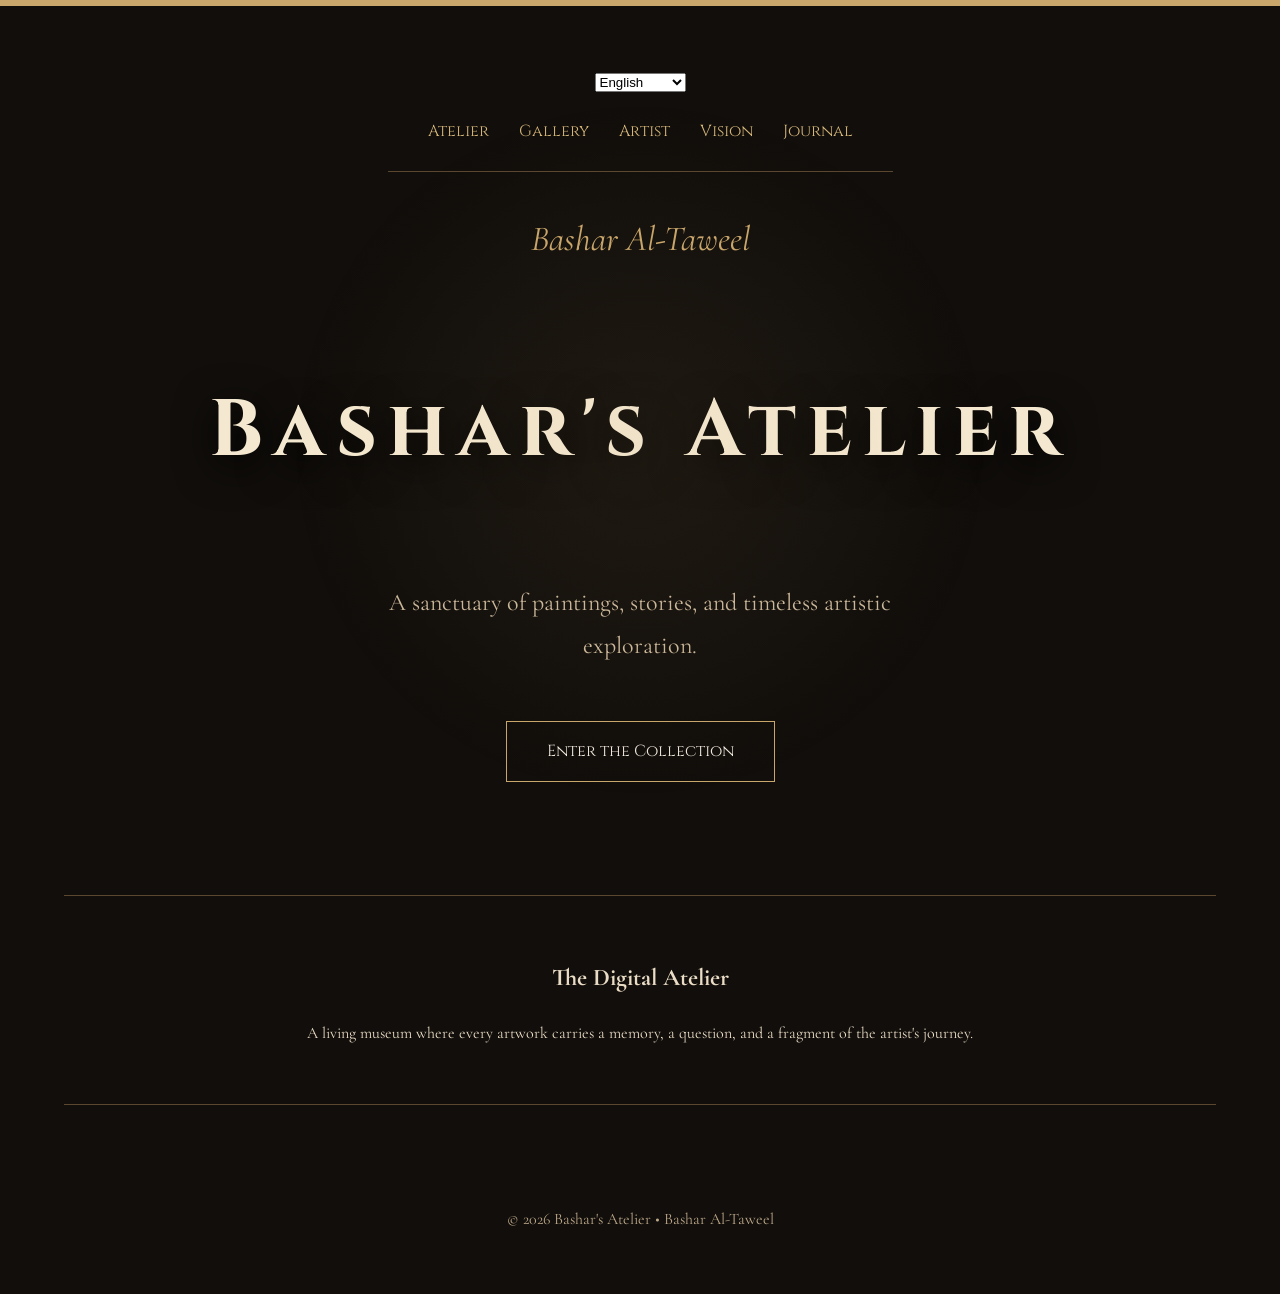
==== index.html @ b1ac5a2e "Add language selector and multilingual support" ====
<!DOCTYPE html>
<html lang="en">
<head>
<meta charset="UTF-8"><meta name="viewport" content="width=device-width, initial-scale=1.0">
<title>Bashar's Atelier | Bashar Al-Taweel</title>
<link rel="stylesheet" href="style.css">
</head>
<body>
<div class="brush"></div>
<header class="hero">
<select class="language" onchange="setLanguage(this.value)">
<option value="en">English</option><option value="ar">العربية</option><option value="de">Deutsch</option><option value="it">Italiano</option><option value="ru">Русский</option><option value="zh">中文</option><option value="es">Español</option><option value="fr">Français</option><option value="nl">Nederlands</option><option value="ja">日本語</option><option value="el">Ελληνικά</option>
</select>
<nav>
<a data-i18n="atelier" href="index.html">Atelier</a><a data-i18n="gallery" href="gallery.html">Gallery</a><a data-i18n="artist" href="about.html">Artist</a><a data-i18n="vision" href="philosophy.html">Vision</a><a data-i18n="journal" href="journal.html">Journal</a>
</nav>
<div class="signature">Bashar Al-Taweel</div>
<h1 data-i18n="title">Bashar's Atelier</h1>
<p data-i18n="subtitle" class="subtitle">A sanctuary of paintings, stories, and timeless artistic exploration.</p>
<a data-i18n="button" class="enter" href="gallery.html">Enter the Collection</a>
</header>
<main><section class="welcome"><h2>The Digital Atelier</h2><p>A living museum where every artwork carries a memory, a question, and a fragment of the artist's journey.</p></section></main>
<footer>© 2026 Bashar's Atelier • Bashar Al-Taweel</footer>
<script src="translations.js"></script><script src="script.js"></script>
</body></html>
---- style.css ----
@import url('https://fonts.googleapis.com/css2?family=Cinzel:wght@400;600&family=Cormorant+Garamond:wght@300;400;600&display=swap');

*{box-sizing:border-box}

body{
margin:0;
background:#110e0b;
color:#eadcc5;
font-family:'Cormorant Garamond',Georgia,serif;
line-height:1.8;
overflow-x:hidden;
}

body:before{
content:'';
position:fixed;
left:0;right:0;top:0;bottom:0;
background:radial-gradient(circle at center,rgba(201,166,107,.08),transparent 45%);
pointer-events:none;
}

header,section,footer,main{max-width:1200px;margin:auto;padding:40px 24px}

.hero{
min-height:95vh;
display:flex;
flex-direction:column;
justify-content:center;
align-items:center;
text-align:center;
}

nav{
padding:25px;
border-bottom:1px solid #5b4630;
font-family:'Cinzel',serif;
}

nav a{
color:#d6b77a;
margin:15px;
text-decoration:none;
transition:1s;
}

nav a:hover{letter-spacing:4px;color:#fff0cf}

.signature{
font-style:italic;
font-size:2.2rem;
margin:35px;
color:#c9a66b;
}

h1{
font-family:'Cinzel',serif;
font-size:5rem;
letter-spacing:10px;
color:#f4e8d0;
text-shadow:0 10px 40px #000;
}

.subtitle{
font-size:1.5rem;
color:#cbb89b;
max-width:600px;
}

.enter{
border:1px solid #c9a66b;
padding:15px 40px;
color:#f2eadf;
text-decoration:none;
margin-top:30px;
transition:1s;
font-family:'Cinzel',serif;
}

.enter:hover{
background:#c9a66b;
color:#110e0b;
box-shadow:0 0 40px #c9a66b;
}

.welcome{
text-align:center;
border-top:1px solid #5b4630;
border-bottom:1px solid #5b4630;
}

.rooms{display:flex;gap:30px;flex-wrap:wrap;justify-content:center}

.rooms article,.art-card{
background:linear-gradient(145deg,#1c1610,#100d0a);
border:1px solid #5b4630;
padding:35px;
text-align:center;
transition:1.2s;
}

.rooms article:hover,.art-card:hover{
transform:translateY(-15px);
box-shadow:0 30px 70px #000;
}

.gallery{display:flex;gap:40px;flex-wrap:wrap;justify-content:center}

.frame,.artwork-viewer{
height:380px;
border:15px solid #5c3d20;
background:#0b0907;
display:flex;
align-items:center;
justify-content:center;
box-shadow:inset 0 0 50px #000,0 20px 40px #000;
cursor:pointer;
}

.story{
border-top:1px solid #5b4630;
margin-top:40px;
padding-top:30px;
}

.brush{
position:fixed;
top:0;
left:0;
width:100%;
height:6px;
background:#c9a66b;
animation:paint 2.5s ease;
}

@keyframes paint{from{width:0}to{width:100%}}

footer{text-align:center;color:#bda889;padding:60px}
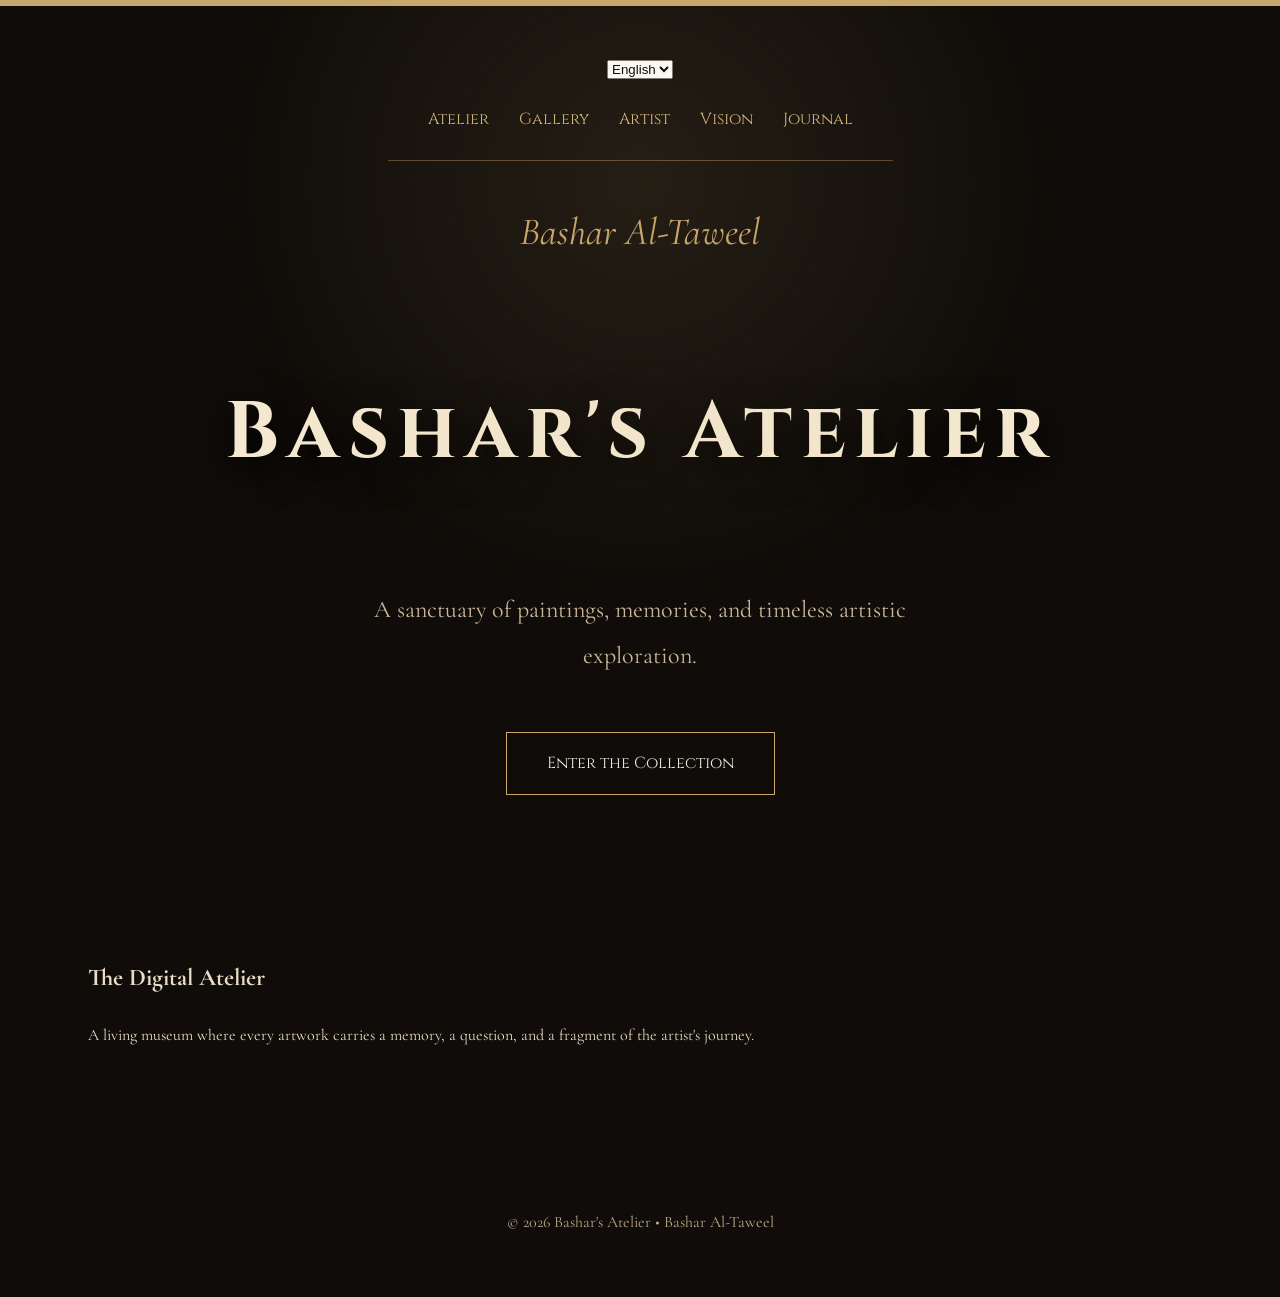
==== commit cc66d840: "Remove Arabic language selector option and simplify atelier language choice" ====
--- a/index.html
+++ b/index.html
@@ -9,7 +9,7 @@
 <div class="brush"></div>
 <header class="hero">
 <select class="language" onchange="setLanguage(this.value)">
-<option value="en">English</option><option value="ar">العربية</option><option value="de">Deutsch</option><option value="it">Italiano</option><option value="ru">Русский</option><option value="zh">中文</option><option value="es">Español</option><option value="fr">Français</option><option value="nl">Nederlands</option><option value="ja">日本語</option><option value="el">Ελληνικά</option>
+<option value="en">English</option>
 </select>
 <nav>
 <a data-i18n="atelier" href="index.html">Atelier</a><a data-i18n="gallery" href="gallery.html">Gallery</a><a data-i18n="artist" href="about.html">Artist</a><a data-i18n="vision" href="philosophy.html">Vision</a><a data-i18n="journal" href="journal.html">Journal</a>
--- a/style.css
+++ b/style.css
@@ -1,13 +1,14 @@
-@import url('https://fonts.googleapis.com/css2?family=Cinzel:wght@400;600&family=Cormorant+Garamond:wght@300;400;600&display=swap');
+@import url('https://fonts.googleapis.com/css2?family=Cinzel:wght@400;600&family=Cormorant+Garamond:wght@300;400;600&family=Noto+Sans+Arabic:wght@300;400;600&display=swap');
 
 *{box-sizing:border-box}
+html{scroll-behavior:smooth}
 
 body{
 margin:0;
-background:#110e0b;
+background:#0f0c09;
 color:#eadcc5;
 font-family:'Cormorant Garamond',Georgia,serif;
-line-height:1.8;
+line-height:1.9;
 overflow-x:hidden;
 }
 
@@ -15,123 +16,44 @@
 content:'';
 position:fixed;
 left:0;right:0;top:0;bottom:0;
-background:radial-gradient(circle at center,rgba(201,166,107,.08),transparent 45%);
+background:radial-gradient(circle at 50% 20%,rgba(201,166,107,.12),transparent 45%);
 pointer-events:none;
 }
 
+body[dir="rtl"]{font-family:'Noto Sans Arabic',sans-serif;text-align:right}
+
 header,section,footer,main{max-width:1200px;margin:auto;padding:40px 24px}
 
-.hero{
-min-height:95vh;
-display:flex;
-flex-direction:column;
-justify-content:center;
-align-items:center;
-text-align:center;
-}
+.hero{min-height:95vh;display:flex;flex-direction:column;justify-content:center;align-items:center;text-align:center}
 
 nav{
 padding:25px;
 border-bottom:1px solid #5b4630;
 font-family:'Cinzel',serif;
+text-align:center;
 }
 
-nav a{
-color:#d6b77a;
-margin:15px;
-text-decoration:none;
-transition:1s;
-}
+nav a{color:#d6b77a;margin:15px;text-decoration:none;transition:.8s}
+nav a:hover{letter-spacing:3px;color:#fff0cf}
 
-nav a:hover{letter-spacing:4px;color:#fff0cf}
+.signature{font-style:italic;font-size:2.4rem;color:#c9a66b;margin:35px}
 
-.signature{
-font-style:italic;
-font-size:2.2rem;
-margin:35px;
-color:#c9a66b;
-}
+h1{font-family:'Cinzel',serif;font-size:clamp(2.8rem,7vw,5rem);letter-spacing:8px;color:#f4e8d0;text-shadow:0 10px 40px #000}
 
-h1{
-font-family:'Cinzel',serif;
-font-size:5rem;
-letter-spacing:10px;
-color:#f4e8d0;
-text-shadow:0 10px 40px #000;
-}
+.subtitle{font-size:1.5rem;color:#cbb89b;max-width:650px;text-align:center}
 
-.subtitle{
-font-size:1.5rem;
-color:#cbb89b;
-max-width:600px;
-}
-
-.enter{
-border:1px solid #c9a66b;
-padding:15px 40px;
-color:#f2eadf;
-text-decoration:none;
-margin-top:30px;
-transition:1s;
-font-family:'Cinzel',serif;
-}
-
-.enter:hover{
-background:#c9a66b;
-color:#110e0b;
-box-shadow:0 0 40px #c9a66b;
-}
-
-.welcome{
-text-align:center;
-border-top:1px solid #5b4630;
-border-bottom:1px solid #5b4630;
-}
+.enter{border:1px solid #c9a66b;padding:15px 40px;color:#f2eadf;text-decoration:none;margin-top:30px;font-family:'Cinzel',serif;transition:.8s}
+.enter:hover{background:#c9a66b;color:#110e0b;box-shadow:0 0 40px #c9a66b}
 
 .rooms{display:flex;gap:30px;flex-wrap:wrap;justify-content:center}
+.rooms article,.art-card{background:linear-gradient(145deg,#21180f,#100d0a);border:1px solid #5b4630;padding:35px;text-align:center;transition:1s}
+.rooms article:hover,.art-card:hover{transform:translateY(-12px);box-shadow:0 30px 70px #000}
 
-.rooms article,.art-card{
-background:linear-gradient(145deg,#1c1610,#100d0a);
-border:1px solid #5b4630;
-padding:35px;
-text-align:center;
-transition:1.2s;
-}
+.frame,.artwork-viewer{height:380px;border:15px solid #704b24;background:#090806;display:flex;align-items:center;justify-content:center;box-shadow:inset 0 0 50px #000,0 20px 40px #000}
 
-.rooms article:hover,.art-card:hover{
-transform:translateY(-15px);
-box-shadow:0 30px 70px #000;
-}
+.story{border-top:1px solid #5b4630;margin-top:40px;padding-top:30px}
 
-.gallery{display:flex;gap:40px;flex-wrap:wrap;justify-content:center}
-
-.frame,.artwork-viewer{
-height:380px;
-border:15px solid #5c3d20;
-background:#0b0907;
-display:flex;
-align-items:center;
-justify-content:center;
-box-shadow:inset 0 0 50px #000,0 20px 40px #000;
-cursor:pointer;
-}
-
-.story{
-border-top:1px solid #5b4630;
-margin-top:40px;
-padding-top:30px;
-}
-
-.brush{
-position:fixed;
-top:0;
-left:0;
-width:100%;
-height:6px;
-background:#c9a66b;
-animation:paint 2.5s ease;
-}
-
+.brush{position:fixed;top:0;left:0;width:100%;height:6px;background:#c9a66b;animation:paint 2.5s ease}
 @keyframes paint{from{width:0}to{width:100%}}
 
 footer{text-align:center;color:#bda889;padding:60px}
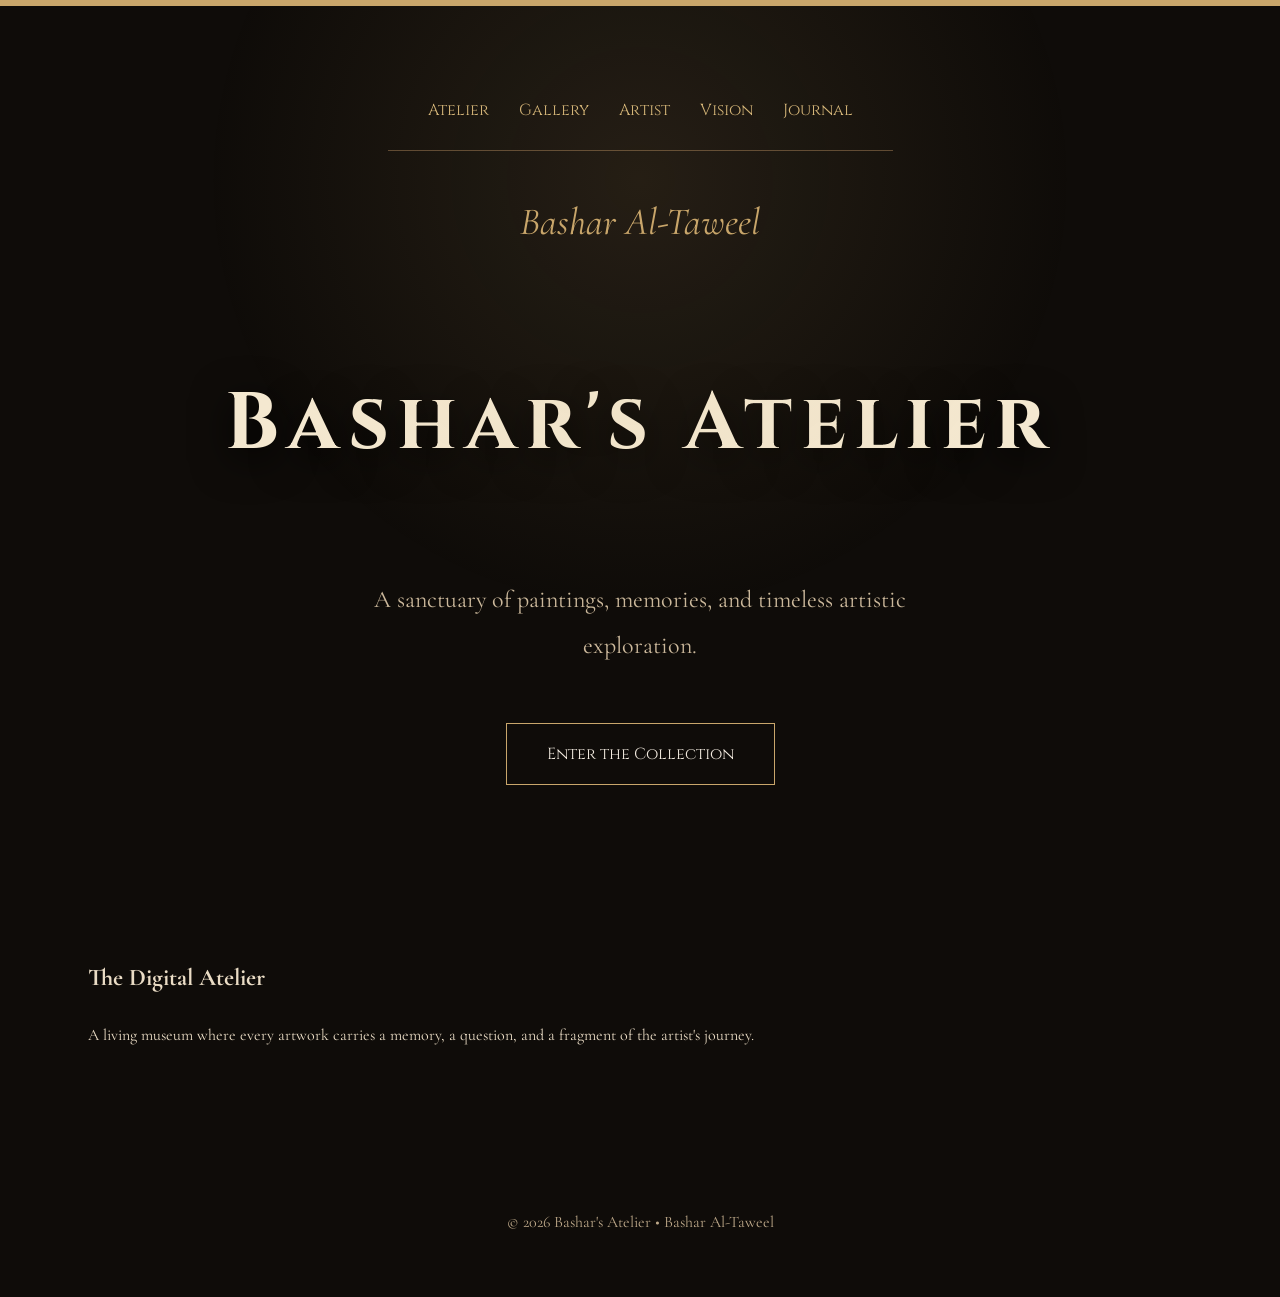
==== commit 76a2212b: "Remove language selector and simplify homepage" ====
--- a/index.html
+++ b/index.html
@@ -8,18 +8,15 @@
 <body>
 <div class="brush"></div>
 <header class="hero">
-<select class="language" onchange="setLanguage(this.value)">
-<option value="en">English</option>
-</select>
 <nav>
-<a data-i18n="atelier" href="index.html">Atelier</a><a data-i18n="gallery" href="gallery.html">Gallery</a><a data-i18n="artist" href="about.html">Artist</a><a data-i18n="vision" href="philosophy.html">Vision</a><a data-i18n="journal" href="journal.html">Journal</a>
+<a href="index.html">Atelier</a><a href="gallery.html">Gallery</a><a href="about.html">Artist</a><a href="philosophy.html">Vision</a><a href="journal.html">Journal</a>
 </nav>
 <div class="signature">Bashar Al-Taweel</div>
-<h1 data-i18n="title">Bashar's Atelier</h1>
-<p data-i18n="subtitle" class="subtitle">A sanctuary of paintings, stories, and timeless artistic exploration.</p>
-<a data-i18n="button" class="enter" href="gallery.html">Enter the Collection</a>
+<h1>Bashar's Atelier</h1>
+<p class="subtitle">A sanctuary of paintings, memories, and timeless artistic exploration.</p>
+<a class="enter" href="gallery.html">Enter the Collection</a>
 </header>
 <main><section class="welcome"><h2>The Digital Atelier</h2><p>A living museum where every artwork carries a memory, a question, and a fragment of the artist's journey.</p></section></main>
 <footer>© 2026 Bashar's Atelier • Bashar Al-Taweel</footer>
-<script src="translations.js"></script><script src="script.js"></script>
+<script src="script.js"></script>
 </body></html>
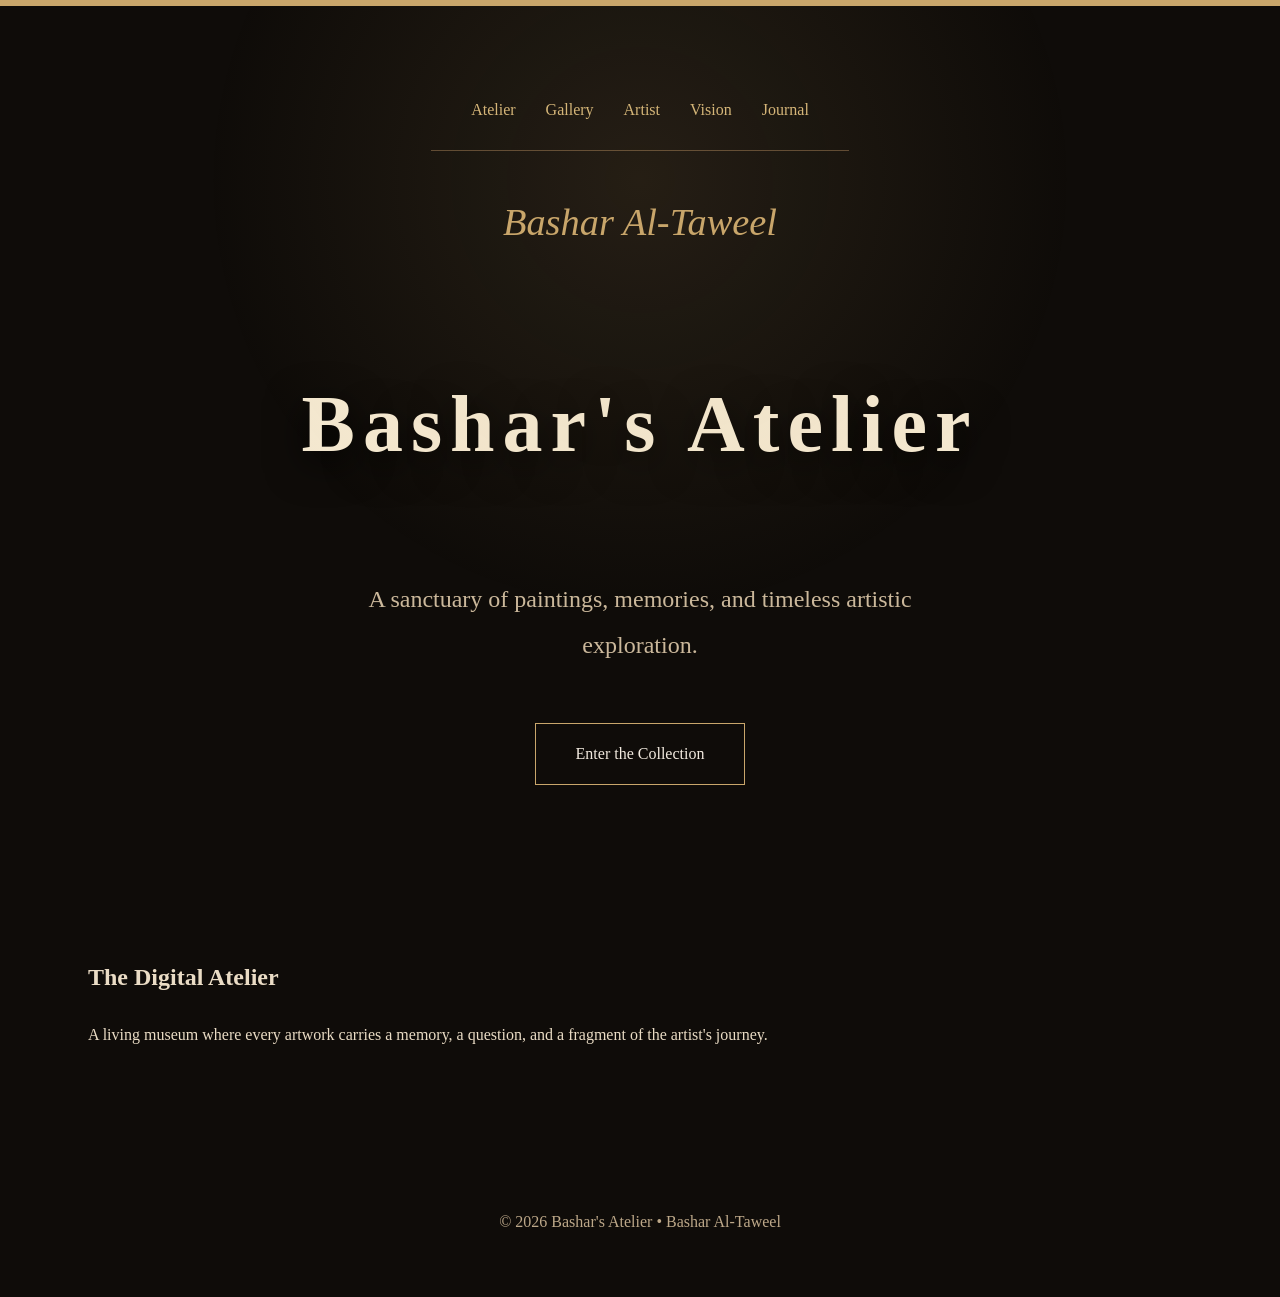
==== commit ed13260d: "Harden site security metadata and browser protections" ====
--- a/index.html
+++ b/index.html
@@ -1,7 +1,11 @@
 <!DOCTYPE html>
 <html lang="en">
 <head>
-<meta charset="UTF-8"><meta name="viewport" content="width=device-width, initial-scale=1.0">
+<meta charset="UTF-8">
+<meta name="viewport" content="width=device-width, initial-scale=1.0">
+<meta name="referrer" content="strict-origin-when-cross-origin">
+<meta http-equiv="Content-Security-Policy" content="default-src 'self'; img-src 'self' data: https:; style-src 'self' https://fonts.googleapis.com 'unsafe-inline'; font-src 'self' https://fonts.gstatic.com; script-src 'self'; object-src 'none'; base-uri 'self'; frame-ancestors 'none';">
+<meta http-equiv="Permissions-Policy" content="camera=(), microphone=(), geolocation=(), payment=()">
 <title>Bashar's Atelier | Bashar Al-Taweel</title>
 <link rel="stylesheet" href="style.css">
 </head>
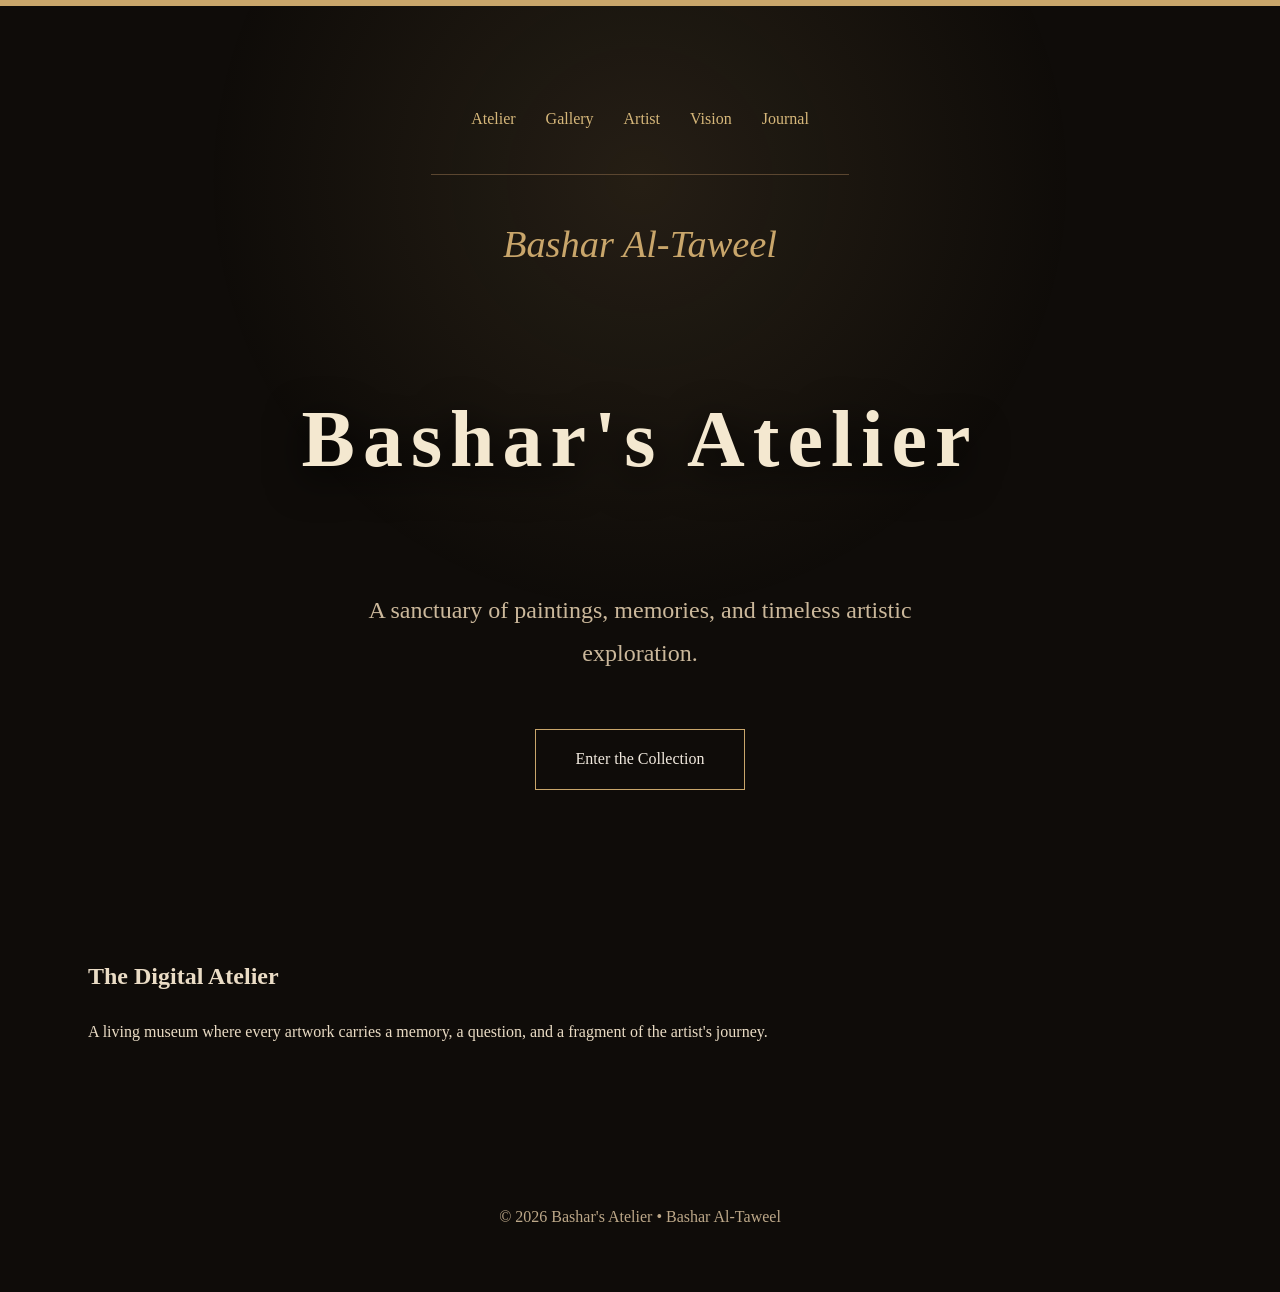
==== commit 3758b822: "Add SEO foundation and artist metadata" ====
--- a/index.html
+++ b/index.html
@@ -4,8 +4,21 @@
 <meta charset="UTF-8">
 <meta name="viewport" content="width=device-width, initial-scale=1.0">
 <meta name="referrer" content="strict-origin-when-cross-origin">
-<meta http-equiv="Content-Security-Policy" content="default-src 'self'; img-src 'self' data: https:; style-src 'self' https://fonts.googleapis.com 'unsafe-inline'; font-src 'self' https://fonts.gstatic.com; script-src 'self'; object-src 'none'; base-uri 'self'; frame-ancestors 'none';">
+<meta name="description" content="Bashar's Atelier is the digital studio of artist Bashar Al-Taweel, a sanctuary of paintings, memories, and timeless artistic exploration.">
+<meta name="author" content="Bashar Al-Taweel">
+<meta property="og:title" content="Bashar's Atelier | Bashar Al-Taweel">
+<meta property="og:description" content="Explore paintings, stories, and the artistic journey of Bashar Al-Taweel.">
+<meta property="og:type" content="website">
+<meta property="og:url" content="https://bashar-atelier.github.io/">
+<meta name="twitter:card" content="summary_large_image">
+<meta name="twitter:title" content="Bashar's Atelier | Bashar Al-Taweel">
+<meta name="twitter:description" content="A digital atelier of paintings, memories, and artistic exploration.">
+<link rel="icon" href="assets/favicon.svg" type="image/svg+xml">
+<meta http-equiv="Content-Security-Policy" content="default-src 'self'; img-src 'self' data: https:; style-src 'self' 'unsafe-inline'; font-src 'self'; script-src 'self'; object-src 'none'; base-uri 'self'; frame-ancestors 'none';">
 <meta http-equiv="Permissions-Policy" content="camera=(), microphone=(), geolocation=(), payment=()">
+<script type="application/ld+json">
+{"@context":"https://schema.org","@type":"Person","name":"Bashar Al-Taweel","jobTitle":"Artist","url":"https://bashar-atelier.github.io/"}
+</script>
 <title>Bashar's Atelier | Bashar Al-Taweel</title>
 <link rel="stylesheet" href="style.css">
 </head>
--- a/style.css
+++ b/style.css
@@ -1,5 +1,3 @@
-@import url('https://fonts.googleapis.com/css2?family=Cinzel:wght@400;600&family=Cormorant+Garamond:wght@300;400;600&family=Noto+Sans+Arabic:wght@300;400;600&display=swap');
-
 *{box-sizing:border-box}
 html{scroll-behavior:smooth}
 
@@ -7,9 +5,11 @@
 margin:0;
 background:#0f0c09;
 color:#eadcc5;
-font-family:'Cormorant Garamond',Georgia,serif;
-line-height:1.9;
+font-family:Georgia,'Times New Roman',serif;
+line-height:1.8;
 overflow-x:hidden;
+-webkit-font-smoothing:antialiased;
+text-rendering:optimizeLegibility;
 }
 
 body:before{
@@ -18,42 +18,50 @@
 left:0;right:0;top:0;bottom:0;
 background:radial-gradient(circle at 50% 20%,rgba(201,166,107,.12),transparent 45%);
 pointer-events:none;
+z-index:-1;
 }
 
-body[dir="rtl"]{font-family:'Noto Sans Arabic',sans-serif;text-align:right}
+img{
+max-width:100%;
+height:auto;
+display:block;
+object-fit:cover;
+}
 
 header,section,footer,main{max-width:1200px;margin:auto;padding:40px 24px}
-
 .hero{min-height:95vh;display:flex;flex-direction:column;justify-content:center;align-items:center;text-align:center}
 
-nav{
-padding:25px;
-border-bottom:1px solid #5b4630;
-font-family:'Cinzel',serif;
-text-align:center;
-}
+nav{padding:25px;border-bottom:1px solid #5b4630;text-align:center}
+nav a{color:#d6b77a;margin:15px;text-decoration:none;transition:transform .3s ease,color .3s ease;display:inline-block}
+nav a:hover,nav a:focus{transform:translateY(-3px);color:#fff0cf;outline:none}
 
-nav a{color:#d6b77a;margin:15px;text-decoration:none;transition:.8s}
-nav a:hover{letter-spacing:3px;color:#fff0cf}
+.signature{font-style:italic;font-size:clamp(1.8rem,5vw,2.4rem);color:#c9a66b;margin:35px}
+h1{font-family:Georgia,'Times New Roman',serif;font-size:clamp(2.8rem,7vw,5rem);letter-spacing:clamp(3px,1vw,8px);color:#f4e8d0;text-shadow:0 10px 40px #000}
+.subtitle{font-size:clamp(1.1rem,3vw,1.5rem);color:#cbb89b;max-width:650px}
 
-.signature{font-style:italic;font-size:2.4rem;color:#c9a66b;margin:35px}
-
-h1{font-family:'Cinzel',serif;font-size:clamp(2.8rem,7vw,5rem);letter-spacing:8px;color:#f4e8d0;text-shadow:0 10px 40px #000}
-
-.subtitle{font-size:1.5rem;color:#cbb89b;max-width:650px;text-align:center}
-
-.enter{border:1px solid #c9a66b;padding:15px 40px;color:#f2eadf;text-decoration:none;margin-top:30px;font-family:'Cinzel',serif;transition:.8s}
-.enter:hover{background:#c9a66b;color:#110e0b;box-shadow:0 0 40px #c9a66b}
+.enter{border:1px solid #c9a66b;padding:15px 40px;color:#f2eadf;text-decoration:none;margin-top:30px;transition:.35s ease}
+.enter:hover,.enter:focus{background:#c9a66b;color:#110e0b;box-shadow:0 0 40px #c9a66b}
 
 .rooms{display:flex;gap:30px;flex-wrap:wrap;justify-content:center}
-.rooms article,.art-card{background:linear-gradient(145deg,#21180f,#100d0a);border:1px solid #5b4630;padding:35px;text-align:center;transition:1s}
-.rooms article:hover,.art-card:hover{transform:translateY(-12px);box-shadow:0 30px 70px #000}
+.rooms article,.art-card{background:linear-gradient(145deg,#21180f,#100d0a);border:1px solid #5b4630;padding:35px;text-align:center;transition:transform .35s ease,box-shadow .35s ease}
+.rooms article:hover,.art-card:hover{transform:translateY(-8px);box-shadow:0 30px 70px #000}
 
-.frame,.artwork-viewer{height:380px;border:15px solid #704b24;background:#090806;display:flex;align-items:center;justify-content:center;box-shadow:inset 0 0 50px #000,0 20px 40px #000}
+.frame,.artwork-viewer{min-height:380px;border:15px solid #704b24;background:#090806;display:flex;align-items:center;justify-content:center;box-shadow:inset 0 0 50px #000,0 20px 40px #000}
 
+.lazy-art{opacity:0;transition:opacity .8s ease}.lazy-art.loaded{opacity:1}
 .story{border-top:1px solid #5b4630;margin-top:40px;padding-top:30px}
 
-.brush{position:fixed;top:0;left:0;width:100%;height:6px;background:#c9a66b;animation:paint 2.5s ease}
+.brush{position:fixed;top:0;left:0;width:100%;height:6px;background:#c9a66b;animation:paint 2s ease;will-change:width}
 @keyframes paint{from{width:0}to{width:100%}}
 
 footer{text-align:center;color:#bda889;padding:60px}
+
+@media(max-width:700px){
+header,section,footer,main{padding:30px 18px}
+nav a{margin:8px;font-size:.95rem}
+.frame,.artwork-viewer{min-height:260px;border-width:10px}
+}
+
+@media(prefers-reduced-motion:reduce){
+*,*::before,*::after{animation-duration:.01ms!important;transition-duration:.01ms!important;scroll-behavior:auto!important}
+}
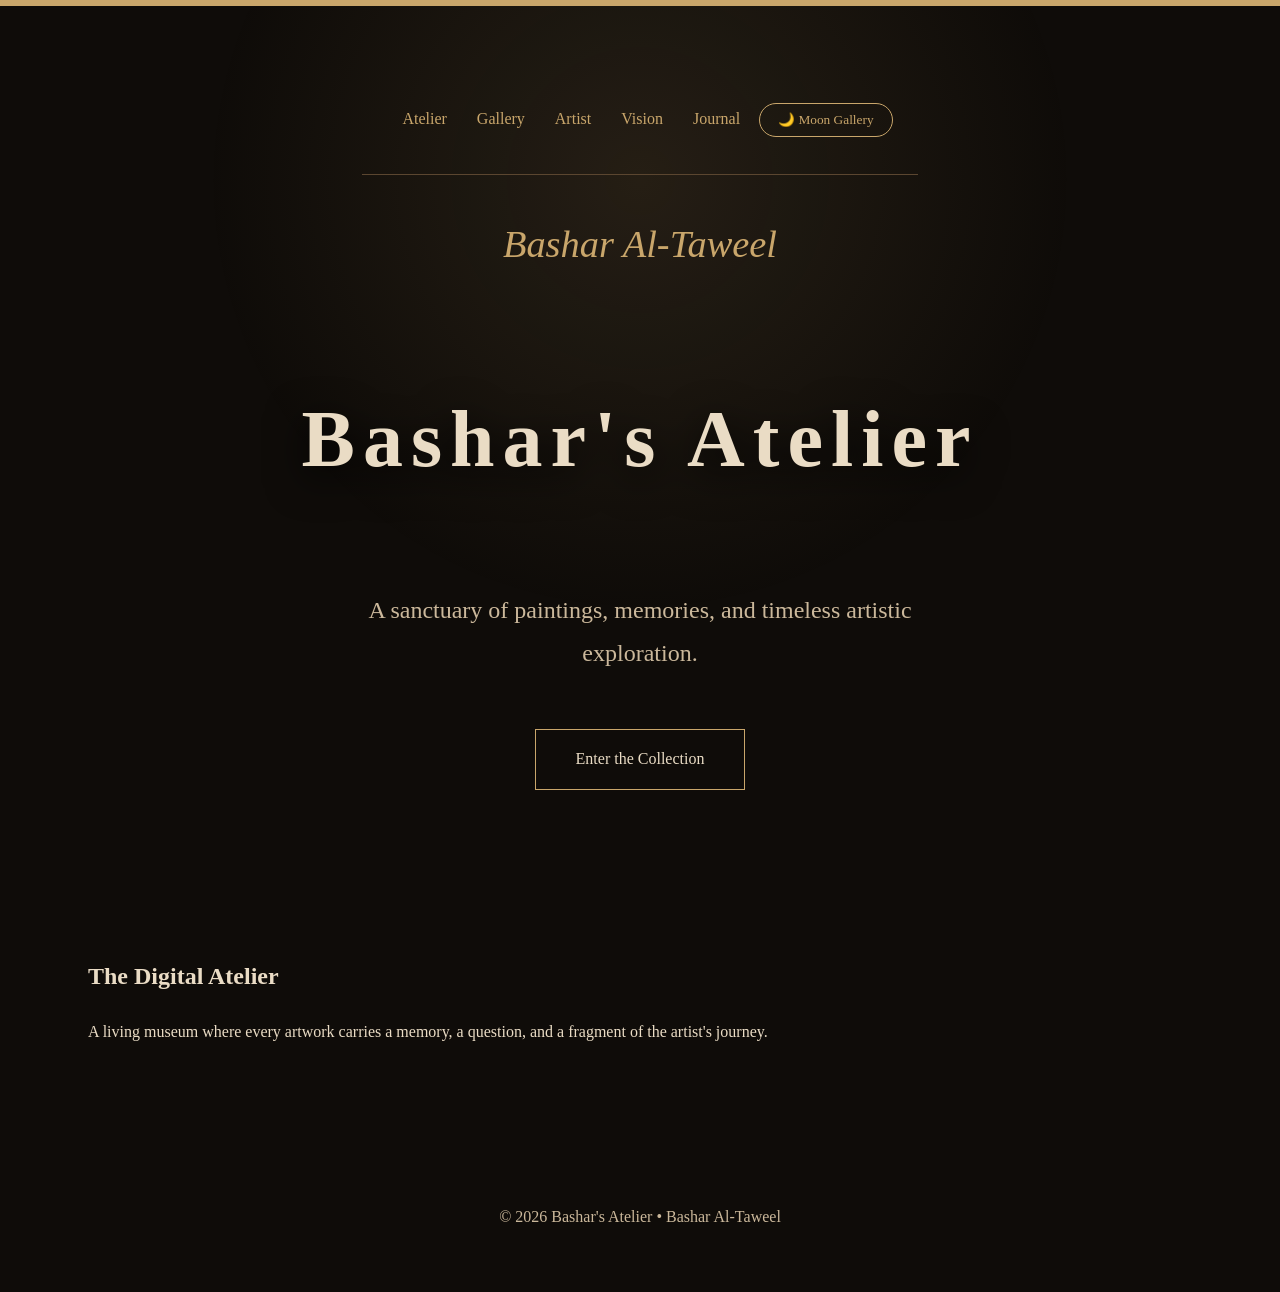
==== commit 44030f31: "Add functional atelier theme switcher control" ====
--- a/index.html
+++ b/index.html
@@ -16,9 +16,7 @@
 <link rel="icon" href="assets/favicon.svg" type="image/svg+xml">
 <meta http-equiv="Content-Security-Policy" content="default-src 'self'; img-src 'self' data: https:; style-src 'self' 'unsafe-inline'; font-src 'self'; script-src 'self'; object-src 'none'; base-uri 'self'; frame-ancestors 'none';">
 <meta http-equiv="Permissions-Policy" content="camera=(), microphone=(), geolocation=(), payment=()">
-<script type="application/ld+json">
-{"@context":"https://schema.org","@type":"Person","name":"Bashar Al-Taweel","jobTitle":"Artist","url":"https://bashar-atelier.github.io/"}
-</script>
+<script type="application/ld+json">{"@context":"https://schema.org","@type":"Person","name":"Bashar Al-Taweel","jobTitle":"Artist","url":"https://bashar-atelier.github.io/"}</script>
 <title>Bashar's Atelier | Bashar Al-Taweel</title>
 <link rel="stylesheet" href="style.css">
 </head>
@@ -27,6 +25,7 @@
 <header class="hero">
 <nav>
 <a href="index.html">Atelier</a><a href="gallery.html">Gallery</a><a href="about.html">Artist</a><a href="philosophy.html">Vision</a><a href="journal.html">Journal</a>
+<button class="theme-toggle" id="themeToggle" type="button" aria-label="Change gallery lighting">🌙 Moon Gallery</button>
 </nav>
 <div class="signature">Bashar Al-Taweel</div>
 <h1>Bashar's Atelier</h1>
--- a/style.css
+++ b/style.css
@@ -1,67 +1,32 @@
 *{box-sizing:border-box}
 html{scroll-behavior:smooth}
-
-body{
-margin:0;
-background:#0f0c09;
-color:#eadcc5;
-font-family:Georgia,'Times New Roman',serif;
-line-height:1.8;
-overflow-x:hidden;
--webkit-font-smoothing:antialiased;
-text-rendering:optimizeLegibility;
-}
-
-body:before{
-content:'';
-position:fixed;
-left:0;right:0;top:0;bottom:0;
-background:radial-gradient(circle at 50% 20%,rgba(201,166,107,.12),transparent 45%);
-pointer-events:none;
-z-index:-1;
-}
-
-img{
-max-width:100%;
-height:auto;
-display:block;
-object-fit:cover;
-}
-
+:root{--bg:#0f0c09;--surface:#17110c;--text:#eadcc5;--muted:#cbb89b;--gold:#c9a66b;--border:#5b4630;--shadow:#000;--frame:#2b2117}
+body.light-theme{--bg:#efe4d2;--surface:#e4d3ba;--text:#3b2a1c;--muted:#66513b;--gold:#9b6b2f;--border:#b08a55;--shadow:rgba(66,45,25,.22);--frame:#d1b78e}
+body{margin:0;background:var(--bg);color:var(--text);font-family:Georgia,'Times New Roman',serif;line-height:1.8;overflow-x:hidden;-webkit-font-smoothing:antialiased;text-rendering:optimizeLegibility;transition:background 1s ease,color 1s ease}
+body:before{content:'';position:fixed;inset:0;background:radial-gradient(circle at 50% 20%,rgba(201,166,107,.12),transparent 45%);pointer-events:none;z-index:-1}
+img{max-width:100%;height:auto;display:block;object-fit:cover}
 header,section,footer,main{max-width:1200px;margin:auto;padding:40px 24px}
 .hero{min-height:95vh;display:flex;flex-direction:column;justify-content:center;align-items:center;text-align:center}
-
-nav{padding:25px;border-bottom:1px solid #5b4630;text-align:center}
-nav a{color:#d6b77a;margin:15px;text-decoration:none;transition:transform .3s ease,color .3s ease;display:inline-block}
-nav a:hover,nav a:focus{transform:translateY(-3px);color:#fff0cf;outline:none}
-
-.signature{font-style:italic;font-size:clamp(1.8rem,5vw,2.4rem);color:#c9a66b;margin:35px}
-h1{font-family:Georgia,'Times New Roman',serif;font-size:clamp(2.8rem,7vw,5rem);letter-spacing:clamp(3px,1vw,8px);color:#f4e8d0;text-shadow:0 10px 40px #000}
-.subtitle{font-size:clamp(1.1rem,3vw,1.5rem);color:#cbb89b;max-width:650px}
-
-.enter{border:1px solid #c9a66b;padding:15px 40px;color:#f2eadf;text-decoration:none;margin-top:30px;transition:.35s ease}
-.enter:hover,.enter:focus{background:#c9a66b;color:#110e0b;box-shadow:0 0 40px #c9a66b}
-
+nav{padding:25px;border-bottom:1px solid var(--border);text-align:center}
+nav a{color:var(--gold);margin:15px;text-decoration:none;transition:.3s ease;display:inline-block}
+nav a:hover,nav a:focus{transform:translateY(-3px)}
+.theme-toggle{background:transparent;border:1px solid var(--gold);color:var(--gold);padding:8px 18px;border-radius:30px;cursor:pointer;font-family:inherit}
+.signature{font-style:italic;font-size:clamp(1.8rem,5vw,2.4rem);color:var(--gold);margin:35px}
+h1{font-size:clamp(2.8rem,7vw,5rem);letter-spacing:clamp(3px,1vw,8px);color:var(--text);text-shadow:0 10px 40px var(--shadow)}
+.subtitle{font-size:clamp(1.1rem,3vw,1.5rem);color:var(--muted);max-width:650px}
+.enter{border:1px solid var(--gold);padding:15px 40px;color:var(--text);text-decoration:none;margin-top:30px;transition:.35s ease}
+.enter:hover,.enter:focus{background:var(--gold);color:var(--bg)}
 .rooms{display:flex;gap:30px;flex-wrap:wrap;justify-content:center}
-.rooms article,.art-card{background:linear-gradient(145deg,#21180f,#100d0a);border:1px solid #5b4630;padding:35px;text-align:center;transition:transform .35s ease,box-shadow .35s ease}
-.rooms article:hover,.art-card:hover{transform:translateY(-8px);box-shadow:0 30px 70px #000}
-
-.frame,.artwork-viewer{min-height:380px;border:15px solid #704b24;background:#090806;display:flex;align-items:center;justify-content:center;box-shadow:inset 0 0 50px #000,0 20px 40px #000}
-
-.lazy-art{opacity:0;transition:opacity .8s ease}.lazy-art.loaded{opacity:1}
-.story{border-top:1px solid #5b4630;margin-top:40px;padding-top:30px}
-
-.brush{position:fixed;top:0;left:0;width:100%;height:6px;background:#c9a66b;animation:paint 2s ease;will-change:width}
+.art-card{transition:transform .35s ease,box-shadow .35s ease}
+.art-card:hover{transform:translateY(-8px);box-shadow:0 30px 70px var(--shadow)}
+.artwork-media,.artwork-viewer{position:relative;overflow:hidden;background:var(--surface);cursor:pointer}
+.artwork-media img,.artwork-viewer img{filter:blur(12px);transform:scale(1.04);transition:filter .8s ease,transform .8s ease}
+.artwork-media img.loaded,.artwork-viewer:hover img{filter:none;transform:scale(1)}
+.artwork-viewer{border:18px solid var(--frame);min-height:420px;display:flex;align-items:center;justify-content:center;box-shadow:0 30px 80px var(--shadow);transition:.8s ease}
+.artwork-viewer.fullscreen{position:fixed;inset:0;z-index:10;background:var(--bg);border:0;padding:5vw;min-height:100vh}
+.brush{position:fixed;top:0;left:0;width:100%;height:6px;background:var(--gold);animation:paint 2s ease;will-change:width}
 @keyframes paint{from{width:0}to{width:100%}}
-
-footer{text-align:center;color:#bda889;padding:60px}
-
-@media(max-width:700px){
-header,section,footer,main{padding:30px 18px}
-nav a{margin:8px;font-size:.95rem}
-.frame,.artwork-viewer{min-height:260px;border-width:10px}
-}
-
-@media(prefers-reduced-motion:reduce){
-*,*::before,*::after{animation-duration:.01ms!important;transition-duration:.01ms!important;scroll-behavior:auto!important}
-}+footer{text-align:center;color:var(--muted);padding:60px}
+:focus-visible{outline:2px solid var(--gold);outline-offset:4px}
+@media(max-width:700px){header,section,footer,main{padding:30px 18px}nav a{margin:8px;font-size:.95rem}.signature{margin:20px}.frame,.artwork-viewer{min-height:260px;border-width:10px}}
+@media(prefers-reduced-motion:reduce){*,*::before,*::after{animation-duration:.01ms!important;transition-duration:.01ms!important;scroll-behavior:auto!important}}
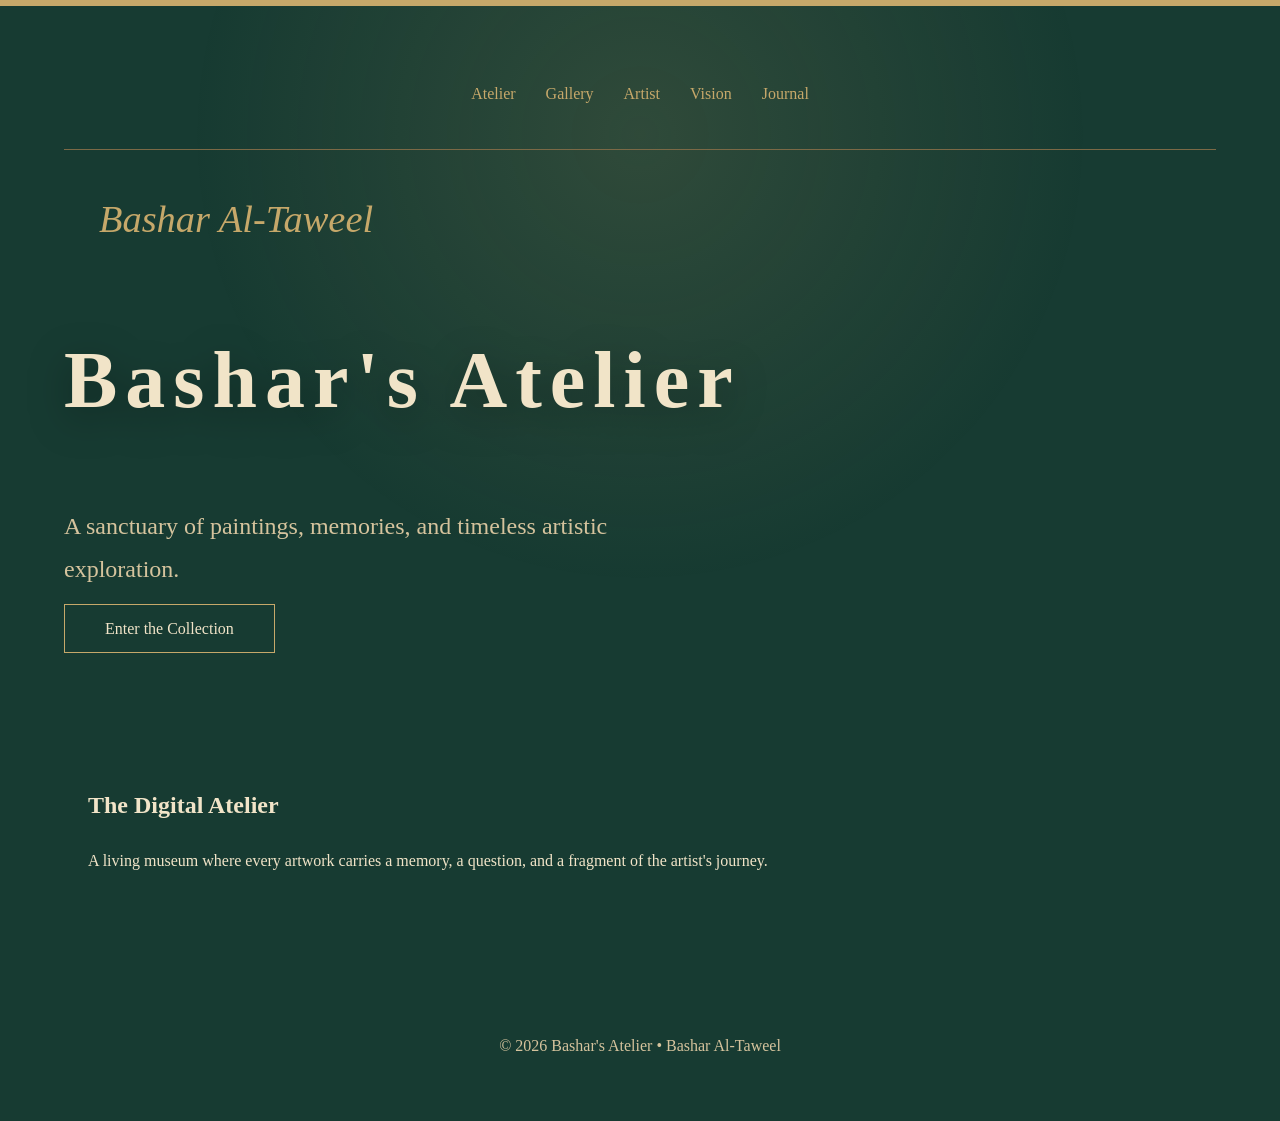
==== commit 88f6b116: "Remove leftover theme selector and center atelier hero content" ====
--- a/index.html
+++ b/index.html
@@ -25,7 +25,6 @@
 <header class="hero">
 <nav>
 <a href="index.html">Atelier</a><a href="gallery.html">Gallery</a><a href="about.html">Artist</a><a href="philosophy.html">Vision</a><a href="journal.html">Journal</a>
-<button class="theme-toggle" id="themeToggle" type="button" aria-label="Change gallery lighting">🌙 Moon Gallery</button>
 </nav>
 <div class="signature">Bashar Al-Taweel</div>
 <h1>Bashar's Atelier</h1>
--- a/style.css
+++ b/style.css
@@ -1,32 +1,28 @@
 *{box-sizing:border-box}
 html{scroll-behavior:smooth}
-:root{--bg:#0f0c09;--surface:#17110c;--text:#eadcc5;--muted:#cbb89b;--gold:#c9a66b;--border:#5b4630;--shadow:#000;--frame:#2b2117}
-body.light-theme{--bg:#efe4d2;--surface:#e4d3ba;--text:#3b2a1c;--muted:#66513b;--gold:#9b6b2f;--border:#b08a55;--shadow:rgba(66,45,25,.22);--frame:#d1b78e}
-body{margin:0;background:var(--bg);color:var(--text);font-family:Georgia,'Times New Roman',serif;line-height:1.8;overflow-x:hidden;-webkit-font-smoothing:antialiased;text-rendering:optimizeLegibility;transition:background 1s ease,color 1s ease}
-body:before{content:'';position:fixed;inset:0;background:radial-gradient(circle at 50% 20%,rgba(201,166,107,.12),transparent 45%);pointer-events:none;z-index:-1}
+:root{--bg:#173b32;--surface:#21493d;--text:#f1e4c8;--muted:#d5c39d;--gold:#c6a86a;--border:#7b6946;--shadow:rgba(0,0,0,.35);--frame:#b89b63}
+body{margin:0;background:var(--bg);color:var(--text);font-family:Georgia,'Times New Roman',serif;line-height:1.8;overflow-x:hidden;-webkit-font-smoothing:antialiased;text-rendering:optimizeLegibility}
+body:before{content:'';position:fixed;inset:0;background:radial-gradient(circle at 50% 15%,rgba(198,168,106,.14),transparent 45%);pointer-events:none;z-index:-1}
 img{max-width:100%;height:auto;display:block;object-fit:cover}
 header,section,footer,main{max-width:1200px;margin:auto;padding:40px 24px}
-.hero{min-height:95vh;display:flex;flex-direction:column;justify-content:center;align-items:center;text-align:center}
 nav{padding:25px;border-bottom:1px solid var(--border);text-align:center}
 nav a{color:var(--gold);margin:15px;text-decoration:none;transition:.3s ease;display:inline-block}
 nav a:hover,nav a:focus{transform:translateY(-3px)}
-.theme-toggle{background:transparent;border:1px solid var(--gold);color:var(--gold);padding:8px 18px;border-radius:30px;cursor:pointer;font-family:inherit}
 .signature{font-style:italic;font-size:clamp(1.8rem,5vw,2.4rem);color:var(--gold);margin:35px}
 h1{font-size:clamp(2.8rem,7vw,5rem);letter-spacing:clamp(3px,1vw,8px);color:var(--text);text-shadow:0 10px 40px var(--shadow)}
 .subtitle{font-size:clamp(1.1rem,3vw,1.5rem);color:var(--muted);max-width:650px}
-.enter{border:1px solid var(--gold);padding:15px 40px;color:var(--text);text-decoration:none;margin-top:30px;transition:.35s ease}
-.enter:hover,.enter:focus{background:var(--gold);color:var(--bg)}
+.enter{border:1px solid var(--gold);padding:15px 40px;color:var(--text);text-decoration:none;margin-top:30px}
 .rooms{display:flex;gap:30px;flex-wrap:wrap;justify-content:center}
 .art-card{transition:transform .35s ease,box-shadow .35s ease}
 .art-card:hover{transform:translateY(-8px);box-shadow:0 30px 70px var(--shadow)}
 .artwork-media,.artwork-viewer{position:relative;overflow:hidden;background:var(--surface);cursor:pointer}
 .artwork-media img,.artwork-viewer img{filter:blur(12px);transform:scale(1.04);transition:filter .8s ease,transform .8s ease}
 .artwork-media img.loaded,.artwork-viewer:hover img{filter:none;transform:scale(1)}
-.artwork-viewer{border:18px solid var(--frame);min-height:420px;display:flex;align-items:center;justify-content:center;box-shadow:0 30px 80px var(--shadow);transition:.8s ease}
+.artwork-viewer{border:18px solid var(--frame);min-height:420px;display:flex;align-items:center;justify-content:center;box-shadow:0 30px 80px var(--shadow)}
 .artwork-viewer.fullscreen{position:fixed;inset:0;z-index:10;background:var(--bg);border:0;padding:5vw;min-height:100vh}
 .brush{position:fixed;top:0;left:0;width:100%;height:6px;background:var(--gold);animation:paint 2s ease;will-change:width}
 @keyframes paint{from{width:0}to{width:100%}}
 footer{text-align:center;color:var(--muted);padding:60px}
 :focus-visible{outline:2px solid var(--gold);outline-offset:4px}
-@media(max-width:700px){header,section,footer,main{padding:30px 18px}nav a{margin:8px;font-size:.95rem}.signature{margin:20px}.frame,.artwork-viewer{min-height:260px;border-width:10px}}
+@media(max-width:700px){header,section,footer,main{padding:30px 18px}nav a{margin:8px;font-size:.95rem}.signature{margin:20px}.artwork-viewer{min-height:260px;border-width:10px}}
 @media(prefers-reduced-motion:reduce){*,*::before,*::after{animation-duration:.01ms!important;transition-duration:.01ms!important;scroll-behavior:auto!important}}
